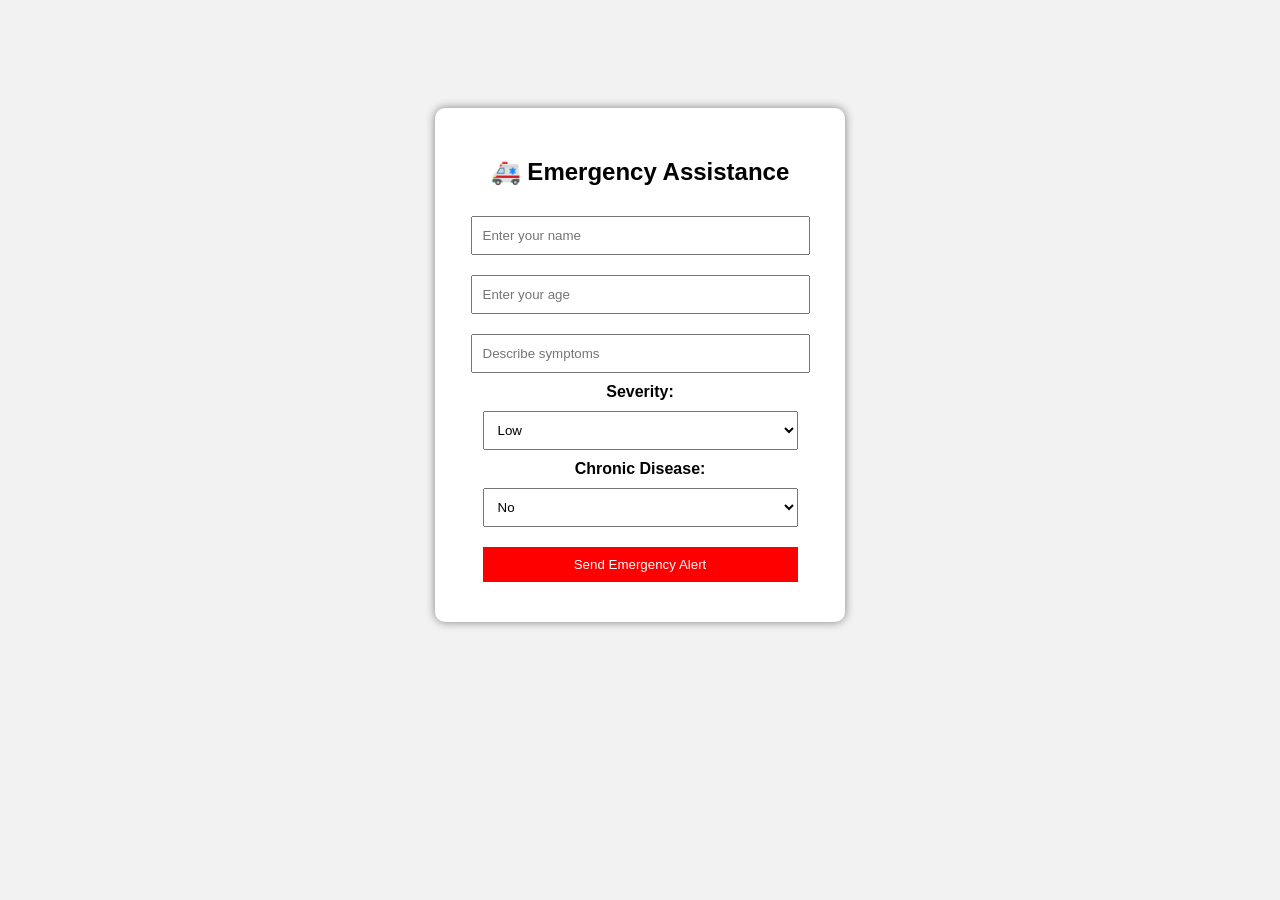
==== templates/index.html @ c134f862 "Create index.html" ====
<!DOCTYPE html>
<html>
<head>
    <title>Emergency Help</title>
    <style>
        body {
            font-family: Arial, sans-serif;
            background-color: #f2f2f2;
            text-align: center;
            padding-top: 100px;
        }
        .box {
            background: white;
            width: 350px;
            margin: auto;
            padding: 30px;
            border-radius: 10px;
            box-shadow: 0 0 10px gray;
        }
        input, select, button {
            padding: 10px;
            width: 90%;
            margin: 10px 0;
        }
        button {
            background-color: red;
            color: white;
            border: none;
            cursor: pointer;
        }
        button:hover {
            background-color: darkred;
        }
        label {
            font-weight: bold;
        }
    </style>
</head>
<body>

    <div class="box">
        <h2>🚑 Emergency Assistance</h2>

        <form action="/book" method="POST">
            <input type="text" name="name" placeholder="Enter your name" required>

            <input type="number" name="age" placeholder="Enter your age" required>

            <input type="text" name="symptoms" placeholder="Describe symptoms" required>

            <label>Severity:</label>
            <select name="severity">
                <option value="1">Low</option>
                <option value="2">Medium</option>
                <option value="3">High</option>
            </select>

            <label>Chronic Disease:</label>
            <select name="chronic">
                <option value="0">No</option>
                <option value="1">Yes</option>
            </select>

            <button type="submit">Send Emergency Alert</button>
        </form>
    </div>

</body>
</html>
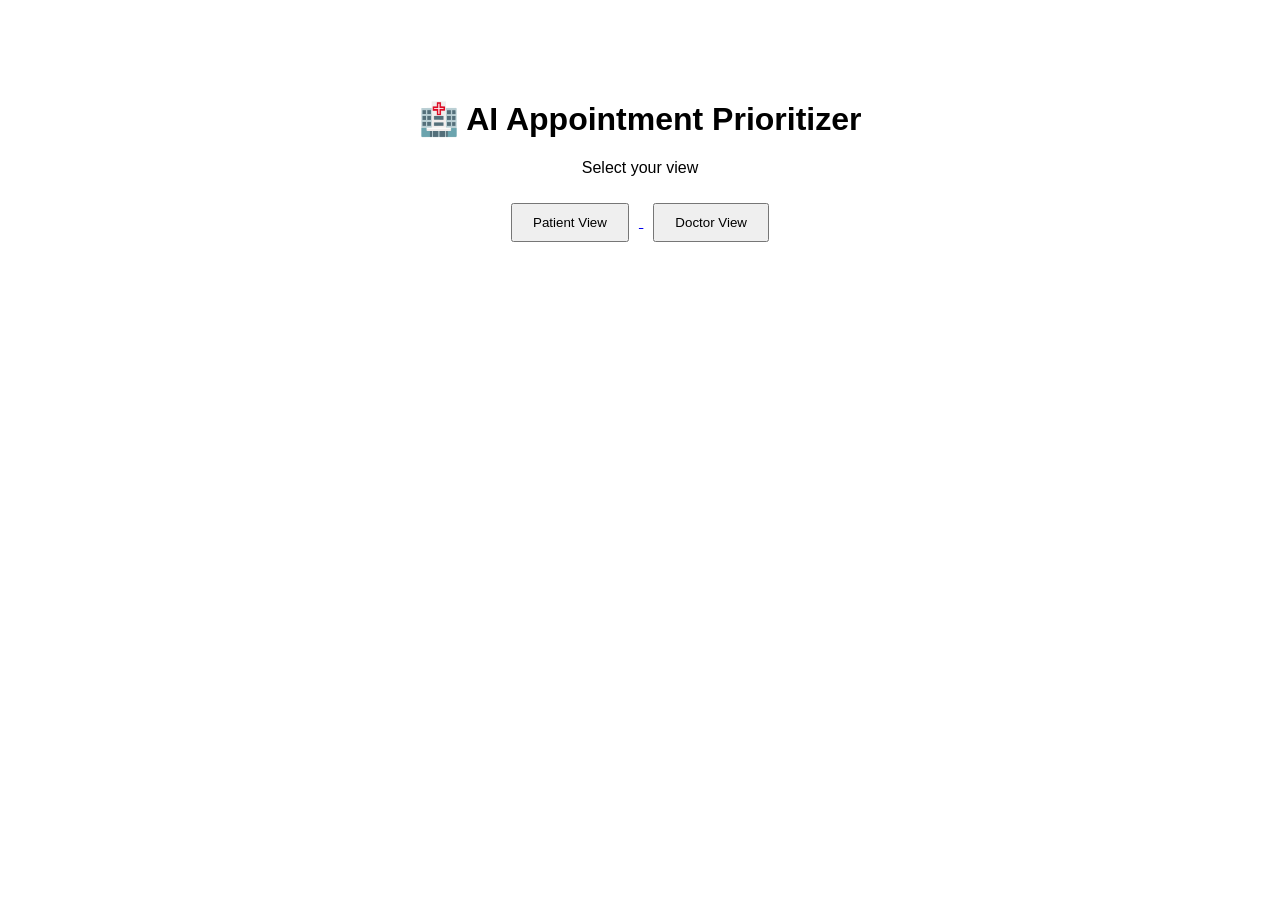
==== commit 3334b656: "Update index.html" ====
--- a/templates/index.html
+++ b/templates/index.html
@@ -1,69 +1,20 @@
 <!DOCTYPE html>
 <html>
 <head>
-    <title>Emergency Help</title>
-    <style>
-        body {
-            font-family: Arial, sans-serif;
-            background-color: #f2f2f2;
-            text-align: center;
-            padding-top: 100px;
-        }
-        .box {
-            background: white;
-            width: 350px;
-            margin: auto;
-            padding: 30px;
-            border-radius: 10px;
-            box-shadow: 0 0 10px gray;
-        }
-        input, select, button {
-            padding: 10px;
-            width: 90%;
-            margin: 10px 0;
-        }
-        button {
-            background-color: red;
-            color: white;
-            border: none;
-            cursor: pointer;
-        }
-        button:hover {
-            background-color: darkred;
-        }
-        label {
-            font-weight: bold;
-        }
-    </style>
+    <title>AI Appointment Prioritizer</title>
 </head>
-<body>
+<body style="text-align:center; margin-top:100px; font-family:sans-serif;">
 
-    <div class="box">
-        <h2>🚑 Emergency Assistance</h2>
+    <h1>🏥 AI Appointment Prioritizer</h1>
+    <p>Select your view</p>
 
-        <form action="/book" method="POST">
-            <input type="text" name="name" placeholder="Enter your name" required>
+    <a href="/patient">
+        <button style="padding:10px 20px; margin:10px;">Patient View</button>
+    </a>
 
-            <input type="number" name="age" placeholder="Enter your age" required>
-
-            <input type="text" name="symptoms" placeholder="Describe symptoms" required>
-
-            <label>Severity:</label>
-            <select name="severity">
-                <option value="1">Low</option>
-                <option value="2">Medium</option>
-                <option value="3">High</option>
-            </select>
-
-            <label>Chronic Disease:</label>
-            <select name="chronic">
-                <option value="0">No</option>
-                <option value="1">Yes</option>
-            </select>
-
-            <button type="submit">Send Emergency Alert</button>
-        </form>
-    </div>
+    <a href="/doctor">
+        <button style="padding:10px 20px; margin:10px;">Doctor View</button>
+    </a>
 
 </body>
 </html>
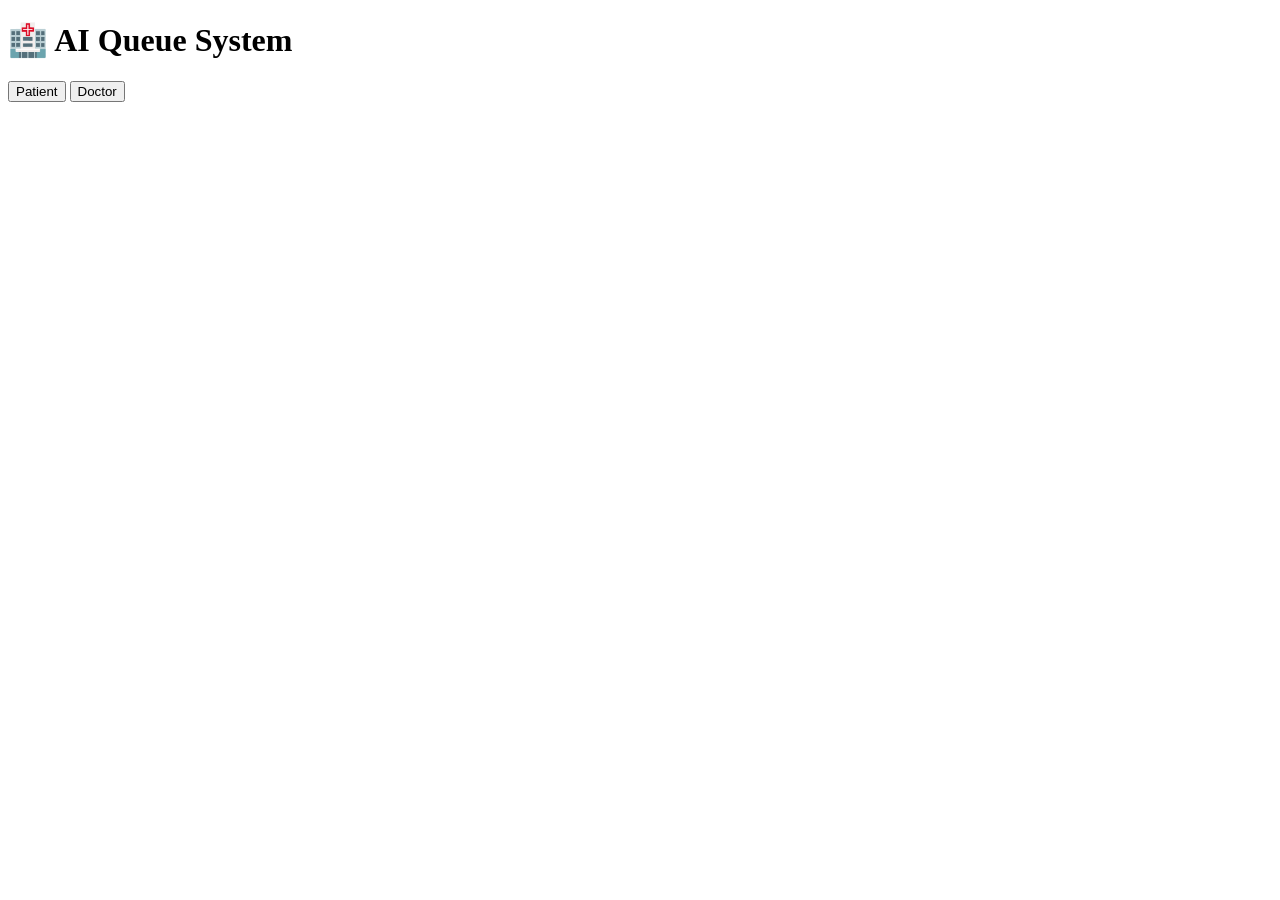
==== commit bdb484e1: "Update index.html" ====
--- a/templates/index.html
+++ b/templates/index.html
@@ -1,20 +1,15 @@
 <!DOCTYPE html>
 <html>
 <head>
-    <title>AI Appointment Prioritizer</title>
+<link rel="stylesheet" href="{{ url_for('static', filename='style.css') }}">
 </head>
-<body style="text-align:center; margin-top:100px; font-family:sans-serif;">
+<body>
 
-    <h1>🏥 AI Appointment Prioritizer</h1>
-    <p>Select your view</p>
-
-    <a href="/patient">
-        <button style="padding:10px 20px; margin:10px;">Patient View</button>
-    </a>
-
-    <a href="/doctor">
-        <button style="padding:10px 20px; margin:10px;">Doctor View</button>
-    </a>
+<div class="container">
+    <h1>🏥 AI Queue System</h1>
+    <a href="/patient"><button>Patient</button></a>
+    <a href="/doctor"><button>Doctor</button></a>
+</div>
 
 </body>
 </html>
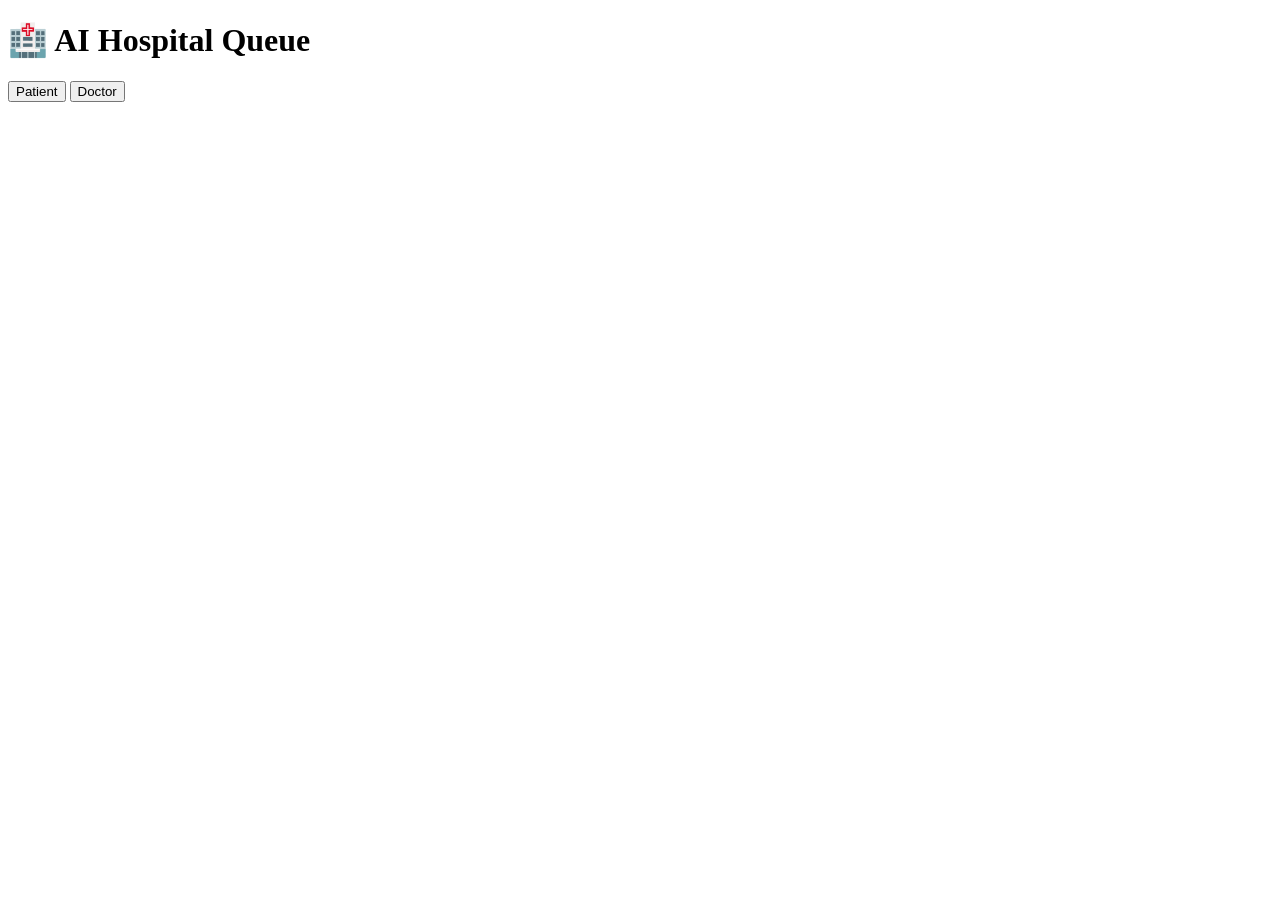
==== commit 03a9b0d7: "Update index.html" ====
--- a/templates/index.html
+++ b/templates/index.html
@@ -6,9 +6,11 @@
 <body>
 
 <div class="container">
-    <h1>🏥 AI Queue System</h1>
-    <a href="/patient"><button>Patient</button></a>
-    <a href="/doctor"><button>Doctor</button></a>
+<h1>🏥 AI Hospital Queue</h1>
+
+<a href="/patient"><button>Patient</button></a>
+<a href="/doctor"><button>Doctor</button></a>
+
 </div>
 
 </body>
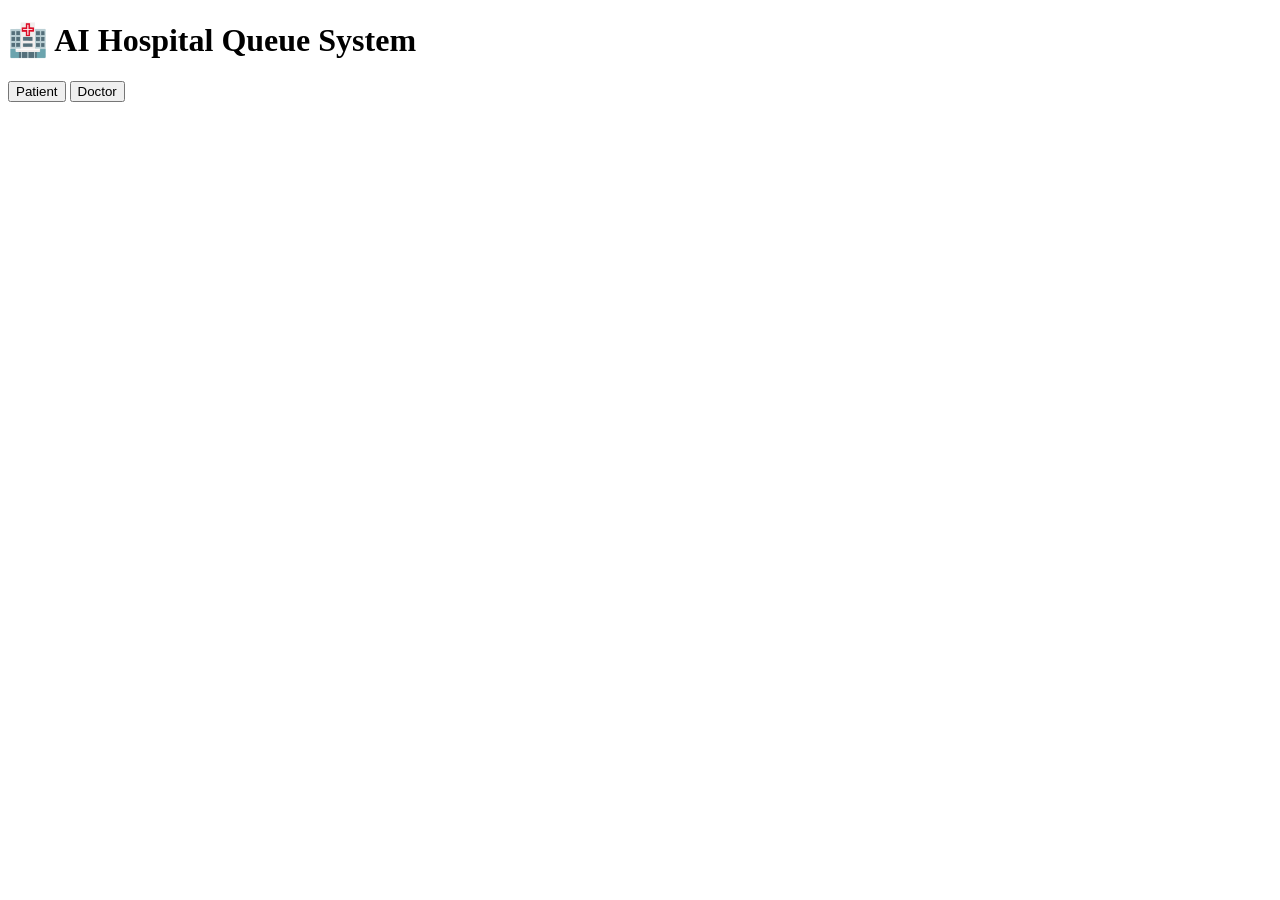
==== commit 5f92595a: "Update index.html" ====
--- a/templates/index.html
+++ b/templates/index.html
@@ -6,7 +6,7 @@
 <body>
 
 <div class="container">
-<h1>🏥 AI Hospital Queue</h1>
+<h1>🏥 AI Hospital Queue System</h1>
 
 <a href="/patient"><button>Patient</button></a>
 <a href="/doctor"><button>Doctor</button></a>
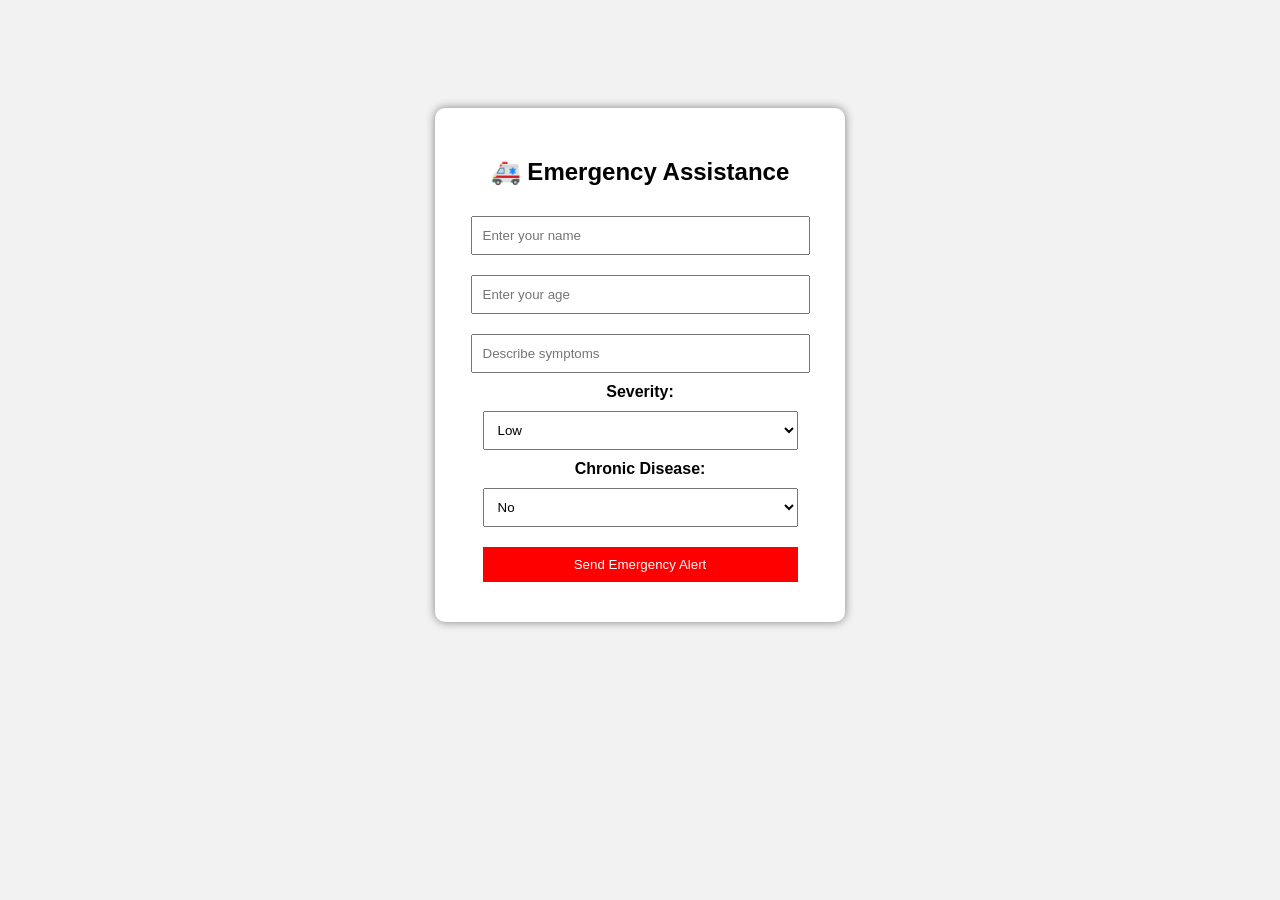
==== commit 334a052a: "Update index.html" ====
--- a/templates/index.html
+++ b/templates/index.html
@@ -1,17 +1,69 @@
 <!DOCTYPE html>
 <html>
 <head>
-<link rel="stylesheet" href="{{ url_for('static', filename='style.css') }}">
+    <title>Emergency Help</title>
+    <style>
+        body {
+            font-family: Arial, sans-serif;
+            background-color: #f2f2f2;
+            text-align: center;
+            padding-top: 100px;
+        }
+        .box {
+            background: white;
+            width: 350px;
+            margin: auto;
+            padding: 30px;
+            border-radius: 10px;
+            box-shadow: 0 0 10px gray;
+        }
+        input, select, button {
+            padding: 10px;
+            width: 90%;
+            margin: 10px 0;
+        }
+        button {
+            background-color: red;
+            color: white;
+            border: none;
+            cursor: pointer;
+        }
+        button:hover {
+            background-color: darkred;
+        }
+        label {
+            font-weight: bold;
+        }
+    </style>
 </head>
 <body>
 
-<div class="container">
-<h1>🏥 AI Hospital Queue System</h1>
+    <div class="box">
+        <h2>🚑 Emergency Assistance</h2>
 
-<a href="/patient"><button>Patient</button></a>
-<a href="/doctor"><button>Doctor</button></a>
+        <form action="/book" method="POST">
+            <input type="text" name="name" placeholder="Enter your name" required>
 
-</div>
+            <input type="number" name="age" placeholder="Enter your age" required>
+
+            <input type="text" name="symptoms" placeholder="Describe symptoms" required>
+
+            <label>Severity:</label>
+            <select name="severity">
+                <option value="1">Low</option>
+                <option value="2">Medium</option>
+                <option value="3">High</option>
+            </select>
+
+            <label>Chronic Disease:</label>
+            <select name="chronic">
+                <option value="0">No</option>
+                <option value="1">Yes</option>
+            </select>
+
+            <button type="submit">Send Emergency Alert</button>
+        </form>
+    </div>
 
 </body>
 </html>
